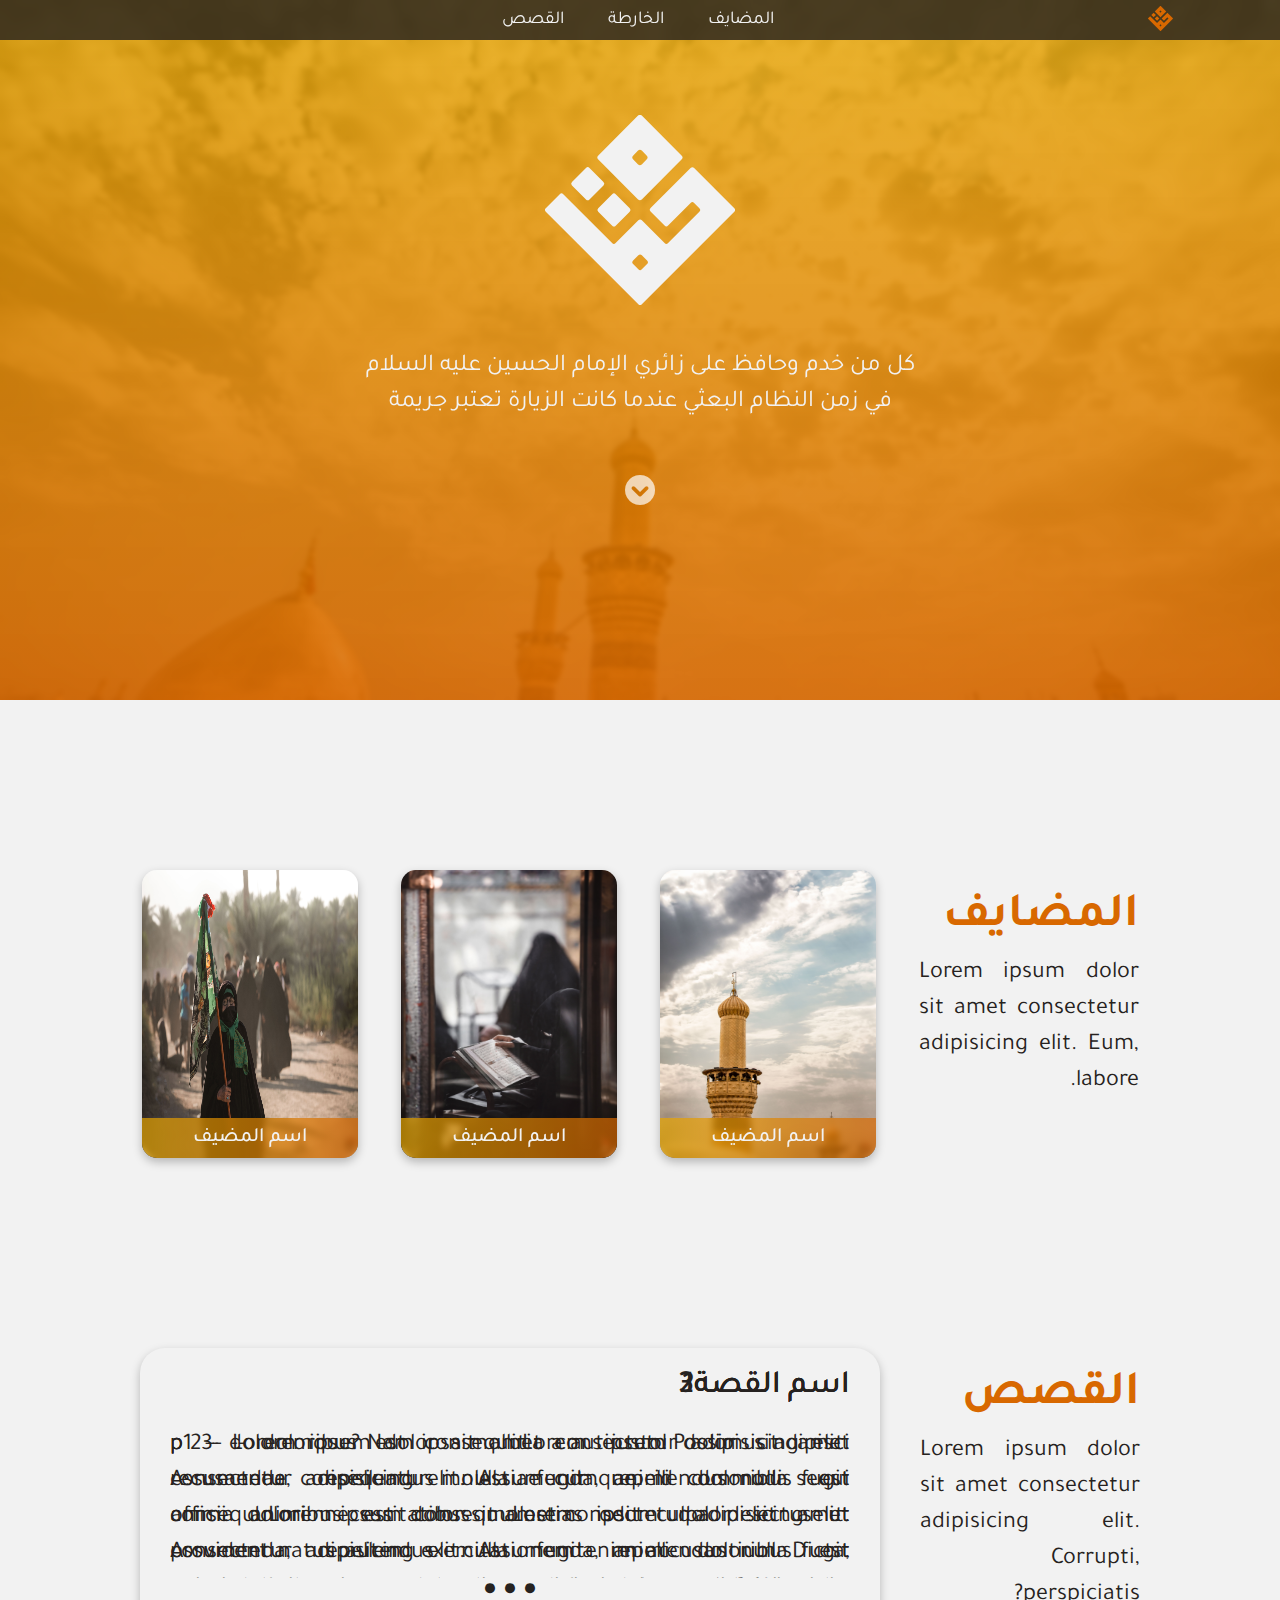
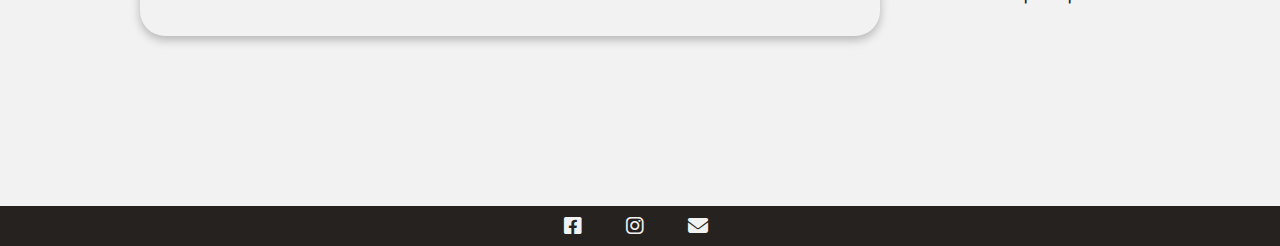
==== html/index.html @ 5a2d1965 "first commit" ====
<!DOCTYPE html>
<html lang="ar">

<head>
    <meta charset="UTF-8">
    <meta http-equiv="X-UA-Compatible" content="IE=edge">
    <meta name="viewport" content="width=device-width, initial-scale=1.0">
    <title>حماة الأربعين</title>
    <link rel="stylesheet" href="../css/all.min.css">
    <link rel="stylesheet" href="../css/index.css">
    <link rel="stylesheet" href="../css/bootstrap.min.css">
    <link rel="icon" href="../logos/logo_white.svg">

</head>

<body dir="rtl" class="body">


    <!-- ----------MENU BAR---------- -->

    <nav id="nav" class="menu_bar">
        <div class="menu_logo">
            <a href="index.html">
                <img src="../logos/logo_orange.svg" alt="logo">
            </a>
        </div>
        <div class="menu_items">
            <ul>
                <li>
                    <a href="hosts.html">
                        المضايف
                        <div class="underlind"></div>
                    </a>
                </li>
                <li>
                    <a href="map.html">
                        الخارطة
                        <div class="underlind"></div>
                    </a>
                </li>
                <li>
                    <a href="stories.html">
                        القصص
                        <div class="underlind"></div>
                    </a>
                </li>
            </ul>
        </div>
    </nav>


    <!-- ----------HEADER---------- -->

    <header class="header">
        <div class="header_items">
            <img src="../logos/logo_white.svg" class="header_logo" alt="logo">
            <p class="web_des">
                كل من خدم وحافظ على زائري الإمام الحسين عليه السلام
                في زمن النظام البعثي عندما كانت الزيارة تعتبر جريمة
            </p>
            <span class="down_button">
                <a href="#main" class="scroll_button"><i class="fas fa-chevron-circle-down"></i></a>
            </span>
        </div>

        <div class="slideshow">
            <img src="../images/wallpaper1.jpg" class="wallpaper wall1" alt="...">
            <img src="../images/wallpaper2.jpg" class="wallpaper wall2" alt="...">
            <img src="../images/wallpaper3.jpg" class="wallpaper wall3" alt="...">
        </div>

    </header>


    <!-- ----------MAIN---------- -->

    <main class="main" id="main">


        <!-- ----------HOSTS SECTION---------- -->

        <section class="hosts_sec">
            <article class="sec_type">
                <h2 class="sec_title"><a href="hosts.html">المضايف</a></h2>
                <p class="sec_des">Lorem ipsum dolor sit amet consectetur adipisicing elit. Eum, labore.</p>
            </article>
            <article>
                <a href="host.html">
                    <div class="host_card">
                        <img src="../images/img-card1.jpg" alt="">
                        <div class="host_card_text">
                            <p class="host_name"> اسم المضيف</p>
                        </div>
                    </div>
                </a>
            </article>
            <article>
                <a href="host.html">
                    <div class="host_card">
                        <img src="../images/img-card2.jpg" alt="">
                        <div class="host_card_text">
                            <p class="host_name"> اسم المضيف</p>
                        </div>
                    </div>
                </a>
            </article>
            <article>
                <a href="host.html">
                    <div class="host_card">
                        <img src="../images/img-card3.jpg" alt="">
                        <div class="host_card_text">
                            <p class="host_name"> اسم المضيف</p>
                        </div>
                    </div>
                </a>
            </article>
        </section>


        <!-- ----------STORIES SECTION---------- -->

        <section class="stories_sec">
            <article class="sec_type">
                <h2 class="sec_title"><a href="stories.html">القصص</a></h2>
                <p class="sec_des">Lorem ipsum dolor sit amet consectetur adipisicing elit. Corrupti, perspiciatis?</p>
            </article>

            <article class="stories_container">
                <div class="story_card">
                    <div class="story-name-container">
                        <h4 class="story_name sn1">اسم القصة1</h4>
                        <h4 class="story_name sn2">اسم القصة2</h4>
                        <h4 class="story_name sn3">اسم القصة3</h4>
                    </div>
                    <div class="text_slide">
                        <p class="story_text story_p1">p1 -- Lorem ipsum dolor sit amet consectetur adipisicing
                            elit.
                            Assumenda,
                            repellendus
                            nulla fugit animi doloribus est consequuLorem ipsum dolor sit amet consectetur
                            adipisicing elit.
                            Assumenda, repellendus nulla fugit animi doloribus est consequuLorem ipsum dolor sit
                            amet
                            consectetur adipisicing elit. Assumenda, repellendus nulla fugit animi doloribus est
                            consequuLorem
                            ipsum dolor sit amet consectetur adipisicing elit. Assumenda, repellendus nulla
                            fugit animi</p>

                        <p class="story_text story_p2">
                            p 2 -- doloremque? Nam ipsa mollitia a aut iusto! Possimus adipisci recusandae
                            consequatur
                            molestiae
                            cumque, id commodi sequi officia animi necessitatibus molestias odit culpa delectus
                            ut provident
                            natus autem exercitationem enim accusantium. Dicta, soluta quosLorem ipsum dolor sit
                            amet</p>

                        <p class="story_text story_p3">
                            p 3 -- doloribus est consequuLorem ipsum dolor sit amet consectetur adipisicing elit.
                            Assumenda,
                            repellendus nulla fugit animi doloribus est consequuLorem ipsum dolor sit amet
                            consectetur
                            adipisicing elit. Assumenda, repellendus nulla fugit animi doloribus est
                            consequuntur adipisci
                            doloremque? Nam ipsa mollitia a aut iusto! Possimus adipisci recusandae consequatur
                            molestiae
                            cumque, id commodi sequi officia animi necessitatibus molestias odit culpa delectus
                            ut provident
                            natus autem exercitationem enim accusantium. Dicta, soluta quosLorem ipsum dolor sit
                            amet
                            consectetur adipisicing elit. Assumenda, repellendus nulla fugit animi doloribus est
                            consequuntur
                            adipisci doloremque? Nam ipsa mollitia a aut iusto! Possimus adipisci recusandae
                            consequatur
                            molestiae cumque, id commodi sequi officia animi necessitatibus molestias odit culpa
                            delectus ut
                            provident natus autem exercitationem enim accusantium. Dicta, soluta quos.</p>
                    </div>
                    <ul class="slide_points">
                        <li class=""><a><i class="fa-solid fa-circle point1"></i></a></li>
                        <li class=""><a><i class="fa-solid fa-circle point2"></i></a></li>
                        <li class=""><a><i class="fa-solid fa-circle point3"></i></a></li>
                    </ul>
                </div>
            </article>
        </section>
    </main>


    <!-- ----------FOOTER---------- -->

    <footer class="footer">
        <ul>
            <li>
                <a href="" target="_blank"><i class="fa-solid fa-envelope"></i></a>
            </li>
            <li>
                <a href="" target="_blank"><i class="fa-brands fa-instagram"></i></a>
            </li>
            <li>
                <a href="" target="_blank"><i class="fa-brands fa-facebook-square"></i></a>
            </li>
        </ul>
    </footer>

</body>

</html>
---- css/index.css ----
@import url('https://fonts.googleapis.com/css2?family=Tajawal:wght@400;700&display=swap');
@import url('https://cdn-uicons.flaticon.com/uicons-regular-rounded/css/uicons-regular-rounded.css');

html {
    scroll-behavior: smooth;
}

.body {
    margin: 0%;
    padding: 0%;
    border: 0px;
    font-family: Tajawal;
    color: #262220;
    background-color: #f2f2f2;
}


/* ----------MENU BAR---------- */
/* -----UPDATE----- */

.menu_bar {
    background-color: #262220d0;
    backdrop-filter: blur(4px);
    font-size: 18px;
    position: fixed;
    top: 0%;
    z-index: 3;
    width: 100%;
    padding: 0% 107px;
    height: 40px;
}

.menu_logo {
    float: right;
    height: 25px;
    width: 25px;
    margin: 0%;
    padding: 0%;
    line-height: 40px;
}

.menu_logo img {
    height: 25px;
}

.menu_items {
    display: inline-block;
    text-align: center;
    width: 95%;
    height: 40px;
}

.menu_items li {
    display: inline-block;
    height: 40px;
    margin: 0px 20px;
    line-height: 40px;
}

.menu_items a {
    text-decoration: none;
    color: #f2f2f2;
}

.menu_items a:hover {
    color: #f2f2f2;
}

.underlind {
    background: #D86800;
    height: 3px;
    width: 0%;
    border-radius: 1.5px;
    margin-top: -8px;
    transition: 0.3s;
}

.menu_items li:hover .underlind {
    width: 100%;
}


/* ----------HEADER---------- */

header {
    position: relative;
    height: 700px;
    width: 100%;
    background-color: #262220;
}

.header_items {
    height: 100%;
    width: 100%;
    position: absolute;
    text-align: center;
    z-index: 2;
    background: linear-gradient(to top, #d86800e0, #e7a600d0);
    backdrop-filter: blur(2px);
}

.header_logo {
    height: 190px;
    position: absolute;
    top: 30%;
    right: 50%;
    transform: translate(50%, -50%);
    display: block;
    animation: logo 5s ease-out;
}

.web_des {
    color: #f2f2f2;
    width: 45%;
    font-size: 24px;
    position: absolute;
    display: block;
    top: 55%;
    right: 50%;
    transform: translate(50%, -50%);
    animation: des 5s ease-out;
}

.down_button {
    height: 30px;
    width: 30px;
    position: absolute;
    top: 70%;
    right: 50%;
    transform: translate(50%, -50%);
    animation: btn 5s ease-out;
}

.fa-chevron-circle-down {
    color: #fefefe;
    font-size: 30px;
    opacity: 0.7;
    transition: 0.2s;
}

.fa-chevron-circle-down:hover {
    opacity: 1;
    transform: translate(0%, 20%);
}

@keyframes logo {
    0%, 70% {
        top: 50%;
        transform: translate(50%, -50%);
    }

    100% {
        top: 30%;
        transform: translate(50%, -50%);
    }
}

@keyframes des {
    0%, 80% {
        opacity: 0;
    }

    100% {
        opacity: 1;
    }
}

@keyframes btn {
    0%, 70% {
        opacity: 0;
        top: 50%;
        transform: translate(50%, -50%);
    }

    100% {
        opacity: 1;
        top: 70%;
        transform: translate(50%, -50%);
    }
}

.slideshow {
    height: 100%;
    width: 100%;
    z-index: 1;
    overflow: hidden;
    position: absolute;
}

.wallpaper {
    width: 100%;
    position: absolute;
    display: block;
    animation-duration: 30s;
    animation-timing-function: ease-in-out;
    animation-iteration-count: infinite;
}

.wall1 {
    animation-name: img-slide1;
}

.wall2 {
    animation-name: img-slide2;
}

.wall3 {
    animation-name: img-slide3;
}

@keyframes img-slide1 {
    0% {
        opacity: 0;
    }

    5%, 30% {
        opacity: 1;
    }

    40%, 100% {
        opacity: 0;
    }
}

@keyframes img-slide2 {
    0%, 30% {
        opacity: 0;
    }

    40%, 65% {
        opacity: 1;
    }

    75%, 100% {
        opacity: 0;
    }
}

@keyframes img-slide3 {
    0%, 65% {
        opacity: 0;
    }

    75%, 95% {
        opacity: 1;
    }

    100% {
        opacity: 0;
    }
}


/* ----------MAIN---------- */

main {
    padding: 150px 120px;
}


/* -----HOSTS SECTION----- */

.hosts_sec {
    padding: 0%;
    display: flex;
    width: 100%;
    flex-wrap: wrap;
}

article {
    margin: auto;
    padding: 20px;
}

article a {
    text-decoration: none;
}

.sec_type {
    width: calc(100%/4);
    height: 288px;
    display: block;
    overflow: hidden;
}

.sec_title {
    font-size: 48px;
    font-weight: bold;
    color: #d86800;
}

.sec_title a {
    color: #D86800;
}

.sec_title a:hover {
    color: #d45100;
}

.sec_des {
    text-align: justify;
    font-size: 24px;
}

.host_card {
    width: 216px;
    border-radius: 15px;
    box-shadow: 0px 4px 10px rgba(0, 0, 0, 0.25);
    transition: 0.2s;
    text-align: center;
    cursor: pointer;
}

.host_card img {
    width: 216px;
    height: 288px;
    border-radius: 15px;
}

.host_card_text {
    background: linear-gradient(to left, #d86800b0, #e7a600b0);
    border-radius: 0 0 15px 15px;
    text-align: center;
    height: 40px;
    margin-top: -40px;
    position: relative;
    backdrop-filter: blur(3px);
}

.host_card:hover {
    box-shadow: 0px 4px 10px rgba(0, 0, 0, 0.4);
}

.host_card:hover .host_card_text {
    background: linear-gradient(to left, #d86800, #e7a600);
}

.host_name {
    font-size: 20px;
    color: #f2f2f2;
    font-weight: 500;
    line-height: 40px;
}


/* -----STORIES SECTION----- */

.stories_sec {
    display: flex;
    margin-top: 150px;
}

.stories_container {
    width: calc(100%/4*3);
}

.story_card {
    width: 100%;
    height: 288px;
    border-radius: 25px;
    box-shadow: 0px 4px 10px rgba(0, 0, 0, 0.25);
    cursor: default;
    padding: 20px 30px;
    position: relative;
}

.story_card:hover {
    box-shadow: 0px 4px 10px rgba(0, 0, 0, 0.4);
}

.story-name-container {
    height: 60px;
    width: 100%;
    position: relative;
}

.story_name {
    font-size: 32px;
    color: #262220;
    position: absolute;
    display: block;
    position: absolute;
    display: block;
    animation-duration: 30s;
    animation-timing-function: ease-in-out;
    animation-iteration-count: infinite;
}

.sn1 {
    animation-name: sn1;
}

.sn2 {
    animation-name: sn2;
}

.sn3 {
    animation-name: sn3;
}

@keyframes sn1 {
    0% {
        opacity: 0;
    }

    3%, 32% {
        opacity: 1;
    }

    35%, 100% {
        opacity: 0;
    }
}

@keyframes sn2 {
    0%, 33% {
        opacity: 0;
    }

    36%, 63% {
        opacity: 1;
    }

    66%, 100% {
        opacity: 0;
    }
}

@keyframes sn3 {
    0%, 64% {
        opacity: 0;
    }

    67%, 97% {
        opacity: 1;
    }

    100% {
        opacity: 0;
    }
}

.text_slide {
    width: 100%;
    height: 150px;
    overflow: hidden;
    position: relative;
}

.story_text {
    text-align: justify;
    font-size: 24px;
}

.story_text {
    position: absolute;
    display: block;
    animation-duration: 30s;
    animation-timing-function: ease-in-out;
    animation-iteration-count: infinite;
}

.story_p1 {
    animation-name: story1;
}

.story_p2 {
    animation-name: story2;
}

.story_p3 {
    animation-name: story3;
}

@keyframes story1 {
    0% {
        left: 110%;
        opacity: 0;
    }

    3%, 32% {
        left: 0%;
        opacity: 1;
    }

    35%, 100% {
        left: -110%;
        opacity: 0;
    }
}

@keyframes story2 {
    0%, 31% {
        left: 110%;
        opacity: 0;
    }

    34%, 63% {
        left: 0%;
        opacity: 1;
    }

    66%, 100% {
        left: -110%;
        opacity: 0;
    }
}

@keyframes story3 {
    0%, 65% {
        left: 110%;
        opacity: 0;
    }

    68%, 97% {
        left: 0%;
        opacity: 1;
    }

    100% {
        left: -110%;
        opacity: 0;
    }
}

.slide_points {
    width: 100%;
    padding: 0%;
    margin: 0%;
    list-style: none;
    text-align: center;
}

.slide_points li {
    display: inline-block;
    margin: 0 3px;
    line-height: 10px;
}

.fa-circle {
    font-size: 10px;
    animation-duration: 30s;
    animation-timing-function: ease-in-out;
    animation-iteration-count: infinite;
}

.point1 {
    animation-name: point1;
}

.point2 {
    animation-name: point2;
}

.point3 {
    animation-name: point3;
}

@keyframes point1 {
    0% {
        color: #909090;
    }

    3%, 32% {
        color: #505050;
    }

    35%, 100% {
        color: #909090;
    }
}

@keyframes point2 {
    0%, 31% {
        color: #909090;
    }

    34%, 63% {
        color: #505050;
    }

    66%, 100% {
        color: #909090;
    }
}

@keyframes point3 {
    0%, 62% {
        color: #909090;
    }

    65%, 97% {
        color: #505050;
        ;
    }

    100% {
        color: #909090;
    }
}


/* ----------FOOTER---------- */

footer {
    text-align: center;
    background-color: #262220;
    height: 40px;
}

footer li {
    display: inline-block;
    margin: 0px 20px;
    height: 40px;
}

footer a {
    height: 40px;
    padding: 0px;
    display: block;
    padding-top: 10px;
}

.fa-brands, .fa-envelope {
    color: #f2f2f2;
    font-size: 20px;
    transition: 0.2s;
}

footer li:hover .fa-brands {
    color: #D86800;
}

footer li:hover .fa-envelope {
    color: #D86800;
}


/* -----TEXT STYLING----- */

P {
    cursor: default;
}

::selection {
    background: #E7A600;
}



/* Scrool */

/* width */
::-webkit-scrollbar {
    width: 10px;
}

/* Track */
::-webkit-scrollbar-track {
    background-color: #262220;
}

/* Handle */
::-webkit-scrollbar-thumb {
    background: #505050;
    border-radius: 5px;
}
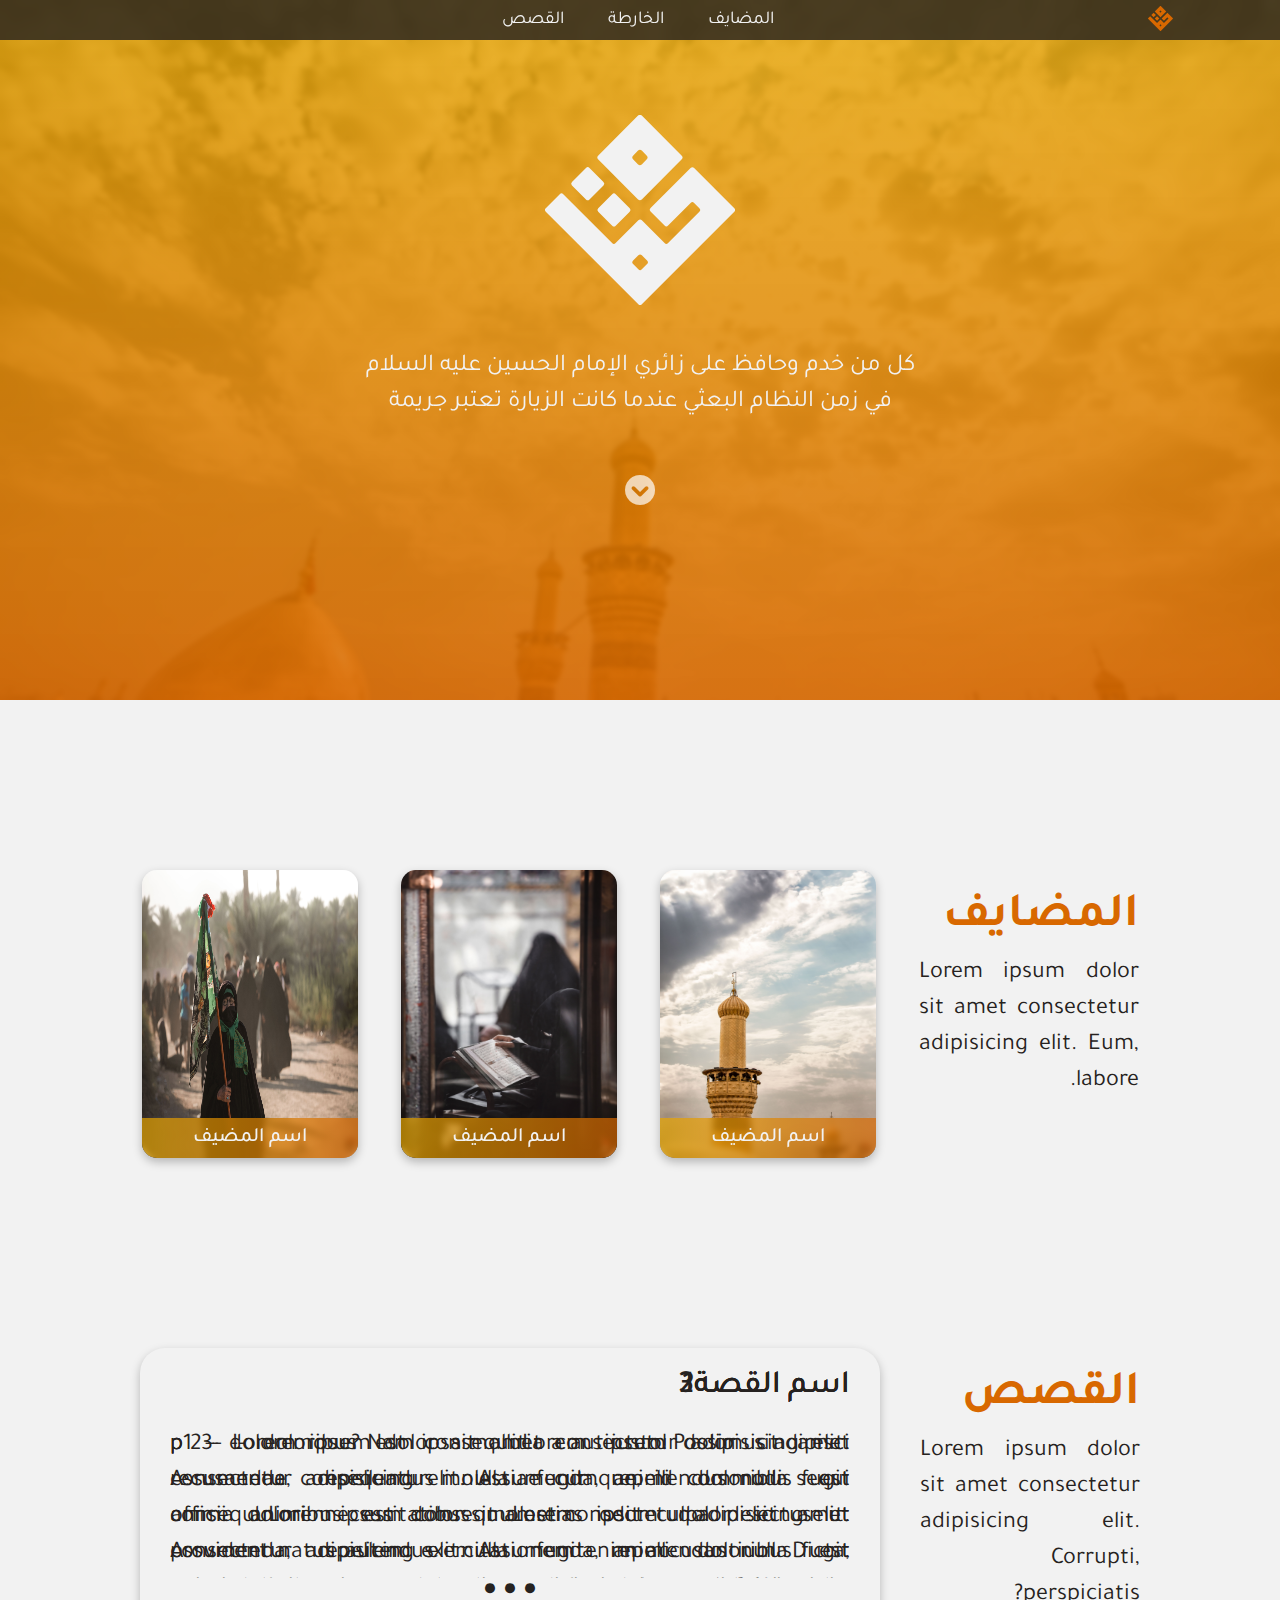
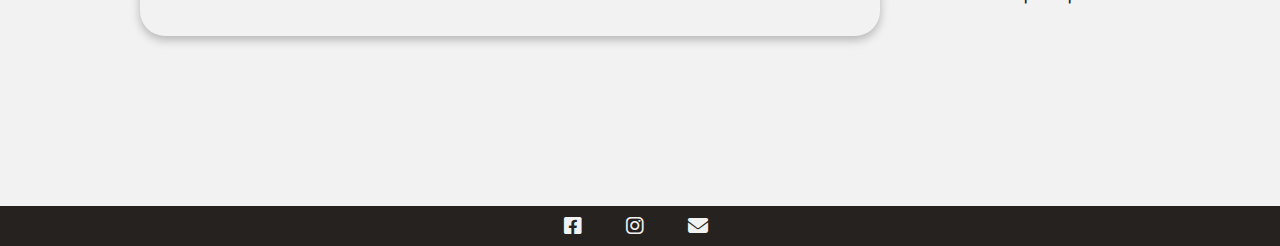
==== commit 0cfa0d25: "use header and footer commponent" ====
--- a/html/index.html
+++ b/html/index.html
@@ -1,208 +1,211 @@
 <!DOCTYPE html>
 <html lang="ar">
-
-<head>
-    <meta charset="UTF-8">
-    <meta http-equiv="X-UA-Compatible" content="IE=edge">
-    <meta name="viewport" content="width=device-width, initial-scale=1.0">
+  <head>
+    <meta charset="UTF-8" />
+    <meta http-equiv="X-UA-Compatible" content="IE=edge" />
+    <meta name="viewport" content="width=device-width, initial-scale=1.0" />
     <title>حماة الأربعين</title>
-    <link rel="stylesheet" href="../css/all.min.css">
-    <link rel="stylesheet" href="../css/index.css">
-    <link rel="stylesheet" href="../css/bootstrap.min.css">
-    <link rel="icon" href="../logos/logo_white.svg">
-
-</head>
-
-<body dir="rtl" class="body">
-
-
+    <link rel="stylesheet" href="../css/all.min.css" />
+    <link rel="stylesheet" href="../css/index.css" />
+    <link rel="stylesheet" href="../css/bootstrap.min.css" />
+    <link rel="icon" href="../logos/logo_white.svg" />
+    <script src="../js/Header.js" defer type="text/javascript"></script>
+    <script src="../js/Footer.js" defer type="text/javascript"></script>
+  </head>
+
+  <body dir="rtl" class="body">
+    <header-component></header-component>
     <!-- ----------MENU BAR---------- -->
 
-    <nav id="nav" class="menu_bar">
-        <div class="menu_logo">
-            <a href="index.html">
-                <img src="../logos/logo_orange.svg" alt="logo">
+    <!-- <nav id="nav" class="menu_bar">
+      <div class="menu_logo">
+        <a href="index.html">
+          <img src="../logos/logo_orange.svg" alt="logo" />
+        </a>
+      </div>
+      <div class="menu_items">
+        <ul>
+          <li>
+            <a href="hosts.html">
+              المضايف
+              <div class="underlind"></div>
             </a>
-        </div>
-        <div class="menu_items">
-            <ul>
-                <li>
-                    <a href="hosts.html">
-                        المضايف
-                        <div class="underlind"></div>
-                    </a>
-                </li>
-                <li>
-                    <a href="map.html">
-                        الخارطة
-                        <div class="underlind"></div>
-                    </a>
-                </li>
-                <li>
-                    <a href="stories.html">
-                        القصص
-                        <div class="underlind"></div>
-                    </a>
-                </li>
+          </li>
+          <li>
+            <a href="map.html">
+              الخارطة
+              <div class="underlind"></div>
+            </a>
+          </li>
+          <li>
+            <a href="stories.html">
+              القصص
+              <div class="underlind"></div>
+            </a>
+          </li>
+        </ul>
+      </div>
+    </nav> -->
+
+    <!-- ----------HEADER---------- -->
+
+    <header class="header">
+      <div class="header_items">
+        <img src="../logos/logo_white.svg" class="header_logo" alt="logo" />
+        <p class="web_des">
+          كل من خدم وحافظ على زائري الإمام الحسين عليه السلام في زمن النظام
+          البعثي عندما كانت الزيارة تعتبر جريمة
+        </p>
+        <span class="down_button">
+          <a href="#main" class="scroll_button"
+            ><i class="fas fa-chevron-circle-down"></i
+          ></a>
+        </span>
+      </div>
+
+      <div class="slideshow">
+        <img src="../images/wallpaper1.jpg" class="wallpaper wall1" alt="..." />
+        <img src="../images/wallpaper2.jpg" class="wallpaper wall2" alt="..." />
+        <img src="../images/wallpaper3.jpg" class="wallpaper wall3" alt="..." />
+      </div>
+    </header>
+
+    <!-- ----------MAIN---------- -->
+
+    <main class="main" id="main">
+      <!-- ----------HOSTS SECTION---------- -->
+
+      <section class="hosts_sec">
+        <article class="sec_type">
+          <h2 class="sec_title"><a href="hosts.html">المضايف</a></h2>
+          <p class="sec_des">
+            Lorem ipsum dolor sit amet consectetur adipisicing elit. Eum,
+            labore.
+          </p>
+        </article>
+        <article>
+          <a href="host.html">
+            <div class="host_card">
+              <img src="../images/img-card1.jpg" alt="" />
+              <div class="host_card_text">
+                <p class="host_name">اسم المضيف</p>
+              </div>
+            </div>
+          </a>
+        </article>
+        <article>
+          <a href="host.html">
+            <div class="host_card">
+              <img src="../images/img-card2.jpg" alt="" />
+              <div class="host_card_text">
+                <p class="host_name">اسم المضيف</p>
+              </div>
+            </div>
+          </a>
+        </article>
+        <article>
+          <a href="host.html">
+            <div class="host_card">
+              <img src="../images/img-card3.jpg" alt="" />
+              <div class="host_card_text">
+                <p class="host_name">اسم المضيف</p>
+              </div>
+            </div>
+          </a>
+        </article>
+      </section>
+
+      <!-- ----------STORIES SECTION---------- -->
+
+      <section class="stories_sec">
+        <article class="sec_type">
+          <h2 class="sec_title"><a href="stories.html">القصص</a></h2>
+          <p class="sec_des">
+            Lorem ipsum dolor sit amet consectetur adipisicing elit. Corrupti,
+            perspiciatis?
+          </p>
+        </article>
+
+        <article class="stories_container">
+          <div class="story_card">
+            <div class="story-name-container">
+              <h4 class="story_name sn1">اسم القصة1</h4>
+              <h4 class="story_name sn2">اسم القصة2</h4>
+              <h4 class="story_name sn3">اسم القصة3</h4>
+            </div>
+            <div class="text_slide">
+              <p class="story_text story_p1">
+                p1 -- Lorem ipsum dolor sit amet consectetur adipisicing elit.
+                Assumenda, repellendus nulla fugit animi doloribus est
+                consequuLorem ipsum dolor sit amet consectetur adipisicing elit.
+                Assumenda, repellendus nulla fugit animi doloribus est
+                consequuLorem ipsum dolor sit amet consectetur adipisicing elit.
+                Assumenda, repellendus nulla fugit animi doloribus est
+                consequuLorem ipsum dolor sit amet consectetur adipisicing elit.
+                Assumenda, repellendus nulla fugit animi
+              </p>
+
+              <p class="story_text story_p2">
+                p 2 -- doloremque? Nam ipsa mollitia a aut iusto! Possimus
+                adipisci recusandae consequatur molestiae cumque, id commodi
+                sequi officia animi necessitatibus molestias odit culpa delectus
+                ut provident natus autem exercitationem enim accusantium. Dicta,
+                soluta quosLorem ipsum dolor sit amet
+              </p>
+
+              <p class="story_text story_p3">
+                p 3 -- doloribus est consequuLorem ipsum dolor sit amet
+                consectetur adipisicing elit. Assumenda, repellendus nulla fugit
+                animi doloribus est consequuLorem ipsum dolor sit amet
+                consectetur adipisicing elit. Assumenda, repellendus nulla fugit
+                animi doloribus est consequuntur adipisci doloremque? Nam ipsa
+                mollitia a aut iusto! Possimus adipisci recusandae consequatur
+                molestiae cumque, id commodi sequi officia animi necessitatibus
+                molestias odit culpa delectus ut provident natus autem
+                exercitationem enim accusantium. Dicta, soluta quosLorem ipsum
+                dolor sit amet consectetur adipisicing elit. Assumenda,
+                repellendus nulla fugit animi doloribus est consequuntur
+                adipisci doloremque? Nam ipsa mollitia a aut iusto! Possimus
+                adipisci recusandae consequatur molestiae cumque, id commodi
+                sequi officia animi necessitatibus molestias odit culpa delectus
+                ut provident natus autem exercitationem enim accusantium. Dicta,
+                soluta quos.
+              </p>
+            </div>
+            <ul class="slide_points">
+              <li class="">
+                <a><i class="fa-solid fa-circle point1"></i></a>
+              </li>
+              <li class="">
+                <a><i class="fa-solid fa-circle point2"></i></a>
+              </li>
+              <li class="">
+                <a><i class="fa-solid fa-circle point3"></i></a>
+              </li>
             </ul>
-        </div>
-    </nav>
-
-
-    <!-- ----------HEADER---------- -->
-
-    <header class="header">
-        <div class="header_items">
-            <img src="../logos/logo_white.svg" class="header_logo" alt="logo">
-            <p class="web_des">
-                كل من خدم وحافظ على زائري الإمام الحسين عليه السلام
-                في زمن النظام البعثي عندما كانت الزيارة تعتبر جريمة
-            </p>
-            <span class="down_button">
-                <a href="#main" class="scroll_button"><i class="fas fa-chevron-circle-down"></i></a>
-            </span>
-        </div>
-
-        <div class="slideshow">
-            <img src="../images/wallpaper1.jpg" class="wallpaper wall1" alt="...">
-            <img src="../images/wallpaper2.jpg" class="wallpaper wall2" alt="...">
-            <img src="../images/wallpaper3.jpg" class="wallpaper wall3" alt="...">
-        </div>
-
-    </header>
-
-
-    <!-- ----------MAIN---------- -->
-
-    <main class="main" id="main">
-
-
-        <!-- ----------HOSTS SECTION---------- -->
-
-        <section class="hosts_sec">
-            <article class="sec_type">
-                <h2 class="sec_title"><a href="hosts.html">المضايف</a></h2>
-                <p class="sec_des">Lorem ipsum dolor sit amet consectetur adipisicing elit. Eum, labore.</p>
-            </article>
-            <article>
-                <a href="host.html">
-                    <div class="host_card">
-                        <img src="../images/img-card1.jpg" alt="">
-                        <div class="host_card_text">
-                            <p class="host_name"> اسم المضيف</p>
-                        </div>
-                    </div>
-                </a>
-            </article>
-            <article>
-                <a href="host.html">
-                    <div class="host_card">
-                        <img src="../images/img-card2.jpg" alt="">
-                        <div class="host_card_text">
-                            <p class="host_name"> اسم المضيف</p>
-                        </div>
-                    </div>
-                </a>
-            </article>
-            <article>
-                <a href="host.html">
-                    <div class="host_card">
-                        <img src="../images/img-card3.jpg" alt="">
-                        <div class="host_card_text">
-                            <p class="host_name"> اسم المضيف</p>
-                        </div>
-                    </div>
-                </a>
-            </article>
-        </section>
-
-
-        <!-- ----------STORIES SECTION---------- -->
-
-        <section class="stories_sec">
-            <article class="sec_type">
-                <h2 class="sec_title"><a href="stories.html">القصص</a></h2>
-                <p class="sec_des">Lorem ipsum dolor sit amet consectetur adipisicing elit. Corrupti, perspiciatis?</p>
-            </article>
-
-            <article class="stories_container">
-                <div class="story_card">
-                    <div class="story-name-container">
-                        <h4 class="story_name sn1">اسم القصة1</h4>
-                        <h4 class="story_name sn2">اسم القصة2</h4>
-                        <h4 class="story_name sn3">اسم القصة3</h4>
-                    </div>
-                    <div class="text_slide">
-                        <p class="story_text story_p1">p1 -- Lorem ipsum dolor sit amet consectetur adipisicing
-                            elit.
-                            Assumenda,
-                            repellendus
-                            nulla fugit animi doloribus est consequuLorem ipsum dolor sit amet consectetur
-                            adipisicing elit.
-                            Assumenda, repellendus nulla fugit animi doloribus est consequuLorem ipsum dolor sit
-                            amet
-                            consectetur adipisicing elit. Assumenda, repellendus nulla fugit animi doloribus est
-                            consequuLorem
-                            ipsum dolor sit amet consectetur adipisicing elit. Assumenda, repellendus nulla
-                            fugit animi</p>
-
-                        <p class="story_text story_p2">
-                            p 2 -- doloremque? Nam ipsa mollitia a aut iusto! Possimus adipisci recusandae
-                            consequatur
-                            molestiae
-                            cumque, id commodi sequi officia animi necessitatibus molestias odit culpa delectus
-                            ut provident
-                            natus autem exercitationem enim accusantium. Dicta, soluta quosLorem ipsum dolor sit
-                            amet</p>
-
-                        <p class="story_text story_p3">
-                            p 3 -- doloribus est consequuLorem ipsum dolor sit amet consectetur adipisicing elit.
-                            Assumenda,
-                            repellendus nulla fugit animi doloribus est consequuLorem ipsum dolor sit amet
-                            consectetur
-                            adipisicing elit. Assumenda, repellendus nulla fugit animi doloribus est
-                            consequuntur adipisci
-                            doloremque? Nam ipsa mollitia a aut iusto! Possimus adipisci recusandae consequatur
-                            molestiae
-                            cumque, id commodi sequi officia animi necessitatibus molestias odit culpa delectus
-                            ut provident
-                            natus autem exercitationem enim accusantium. Dicta, soluta quosLorem ipsum dolor sit
-                            amet
-                            consectetur adipisicing elit. Assumenda, repellendus nulla fugit animi doloribus est
-                            consequuntur
-                            adipisci doloremque? Nam ipsa mollitia a aut iusto! Possimus adipisci recusandae
-                            consequatur
-                            molestiae cumque, id commodi sequi officia animi necessitatibus molestias odit culpa
-                            delectus ut
-                            provident natus autem exercitationem enim accusantium. Dicta, soluta quos.</p>
-                    </div>
-                    <ul class="slide_points">
-                        <li class=""><a><i class="fa-solid fa-circle point1"></i></a></li>
-                        <li class=""><a><i class="fa-solid fa-circle point2"></i></a></li>
-                        <li class=""><a><i class="fa-solid fa-circle point3"></i></a></li>
-                    </ul>
-                </div>
-            </article>
-        </section>
+          </div>
+        </article>
+      </section>
     </main>
 
-
     <!-- ----------FOOTER---------- -->
 
-    <footer class="footer">
-        <ul>
-            <li>
-                <a href="" target="_blank"><i class="fa-solid fa-envelope"></i></a>
-            </li>
-            <li>
-                <a href="" target="_blank"><i class="fa-brands fa-instagram"></i></a>
-            </li>
-            <li>
-                <a href="" target="_blank"><i class="fa-brands fa-facebook-square"></i></a>
-            </li>
-        </ul>
-    </footer>
-
-</body>
-
-</html>+    <!-- <footer class="footer">
+      <ul>
+        <li>
+          <a href="" target="_blank"><i class="fa-solid fa-envelope"></i></a>
+        </li>
+        <li>
+          <a href="" target="_blank"><i class="fa-brands fa-instagram"></i></a>
+        </li>
+        <li>
+          <a href="" target="_blank"
+            ><i class="fa-brands fa-facebook-square"></i
+          ></a>
+        </li>
+      </ul>
+    </footer> -->
+
+    <footer-component></footer-component>
+  </body>
+</html>
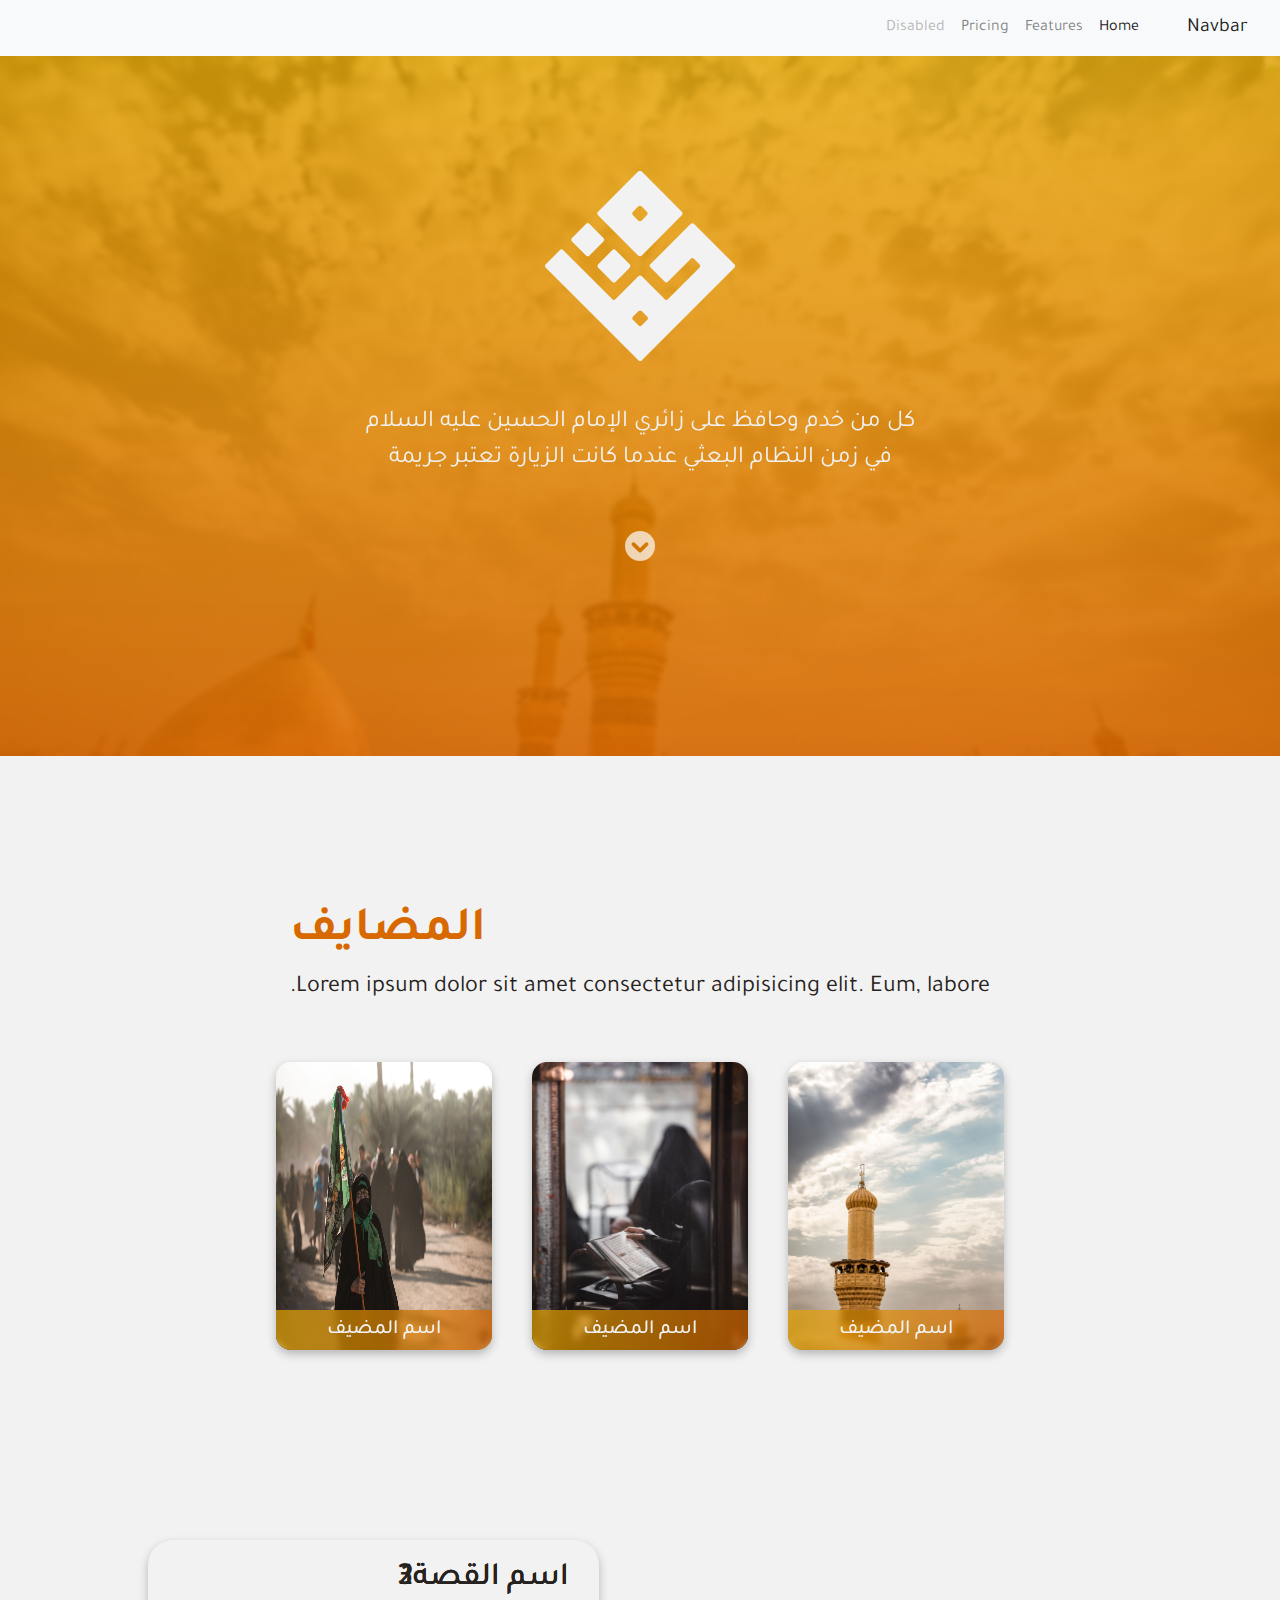
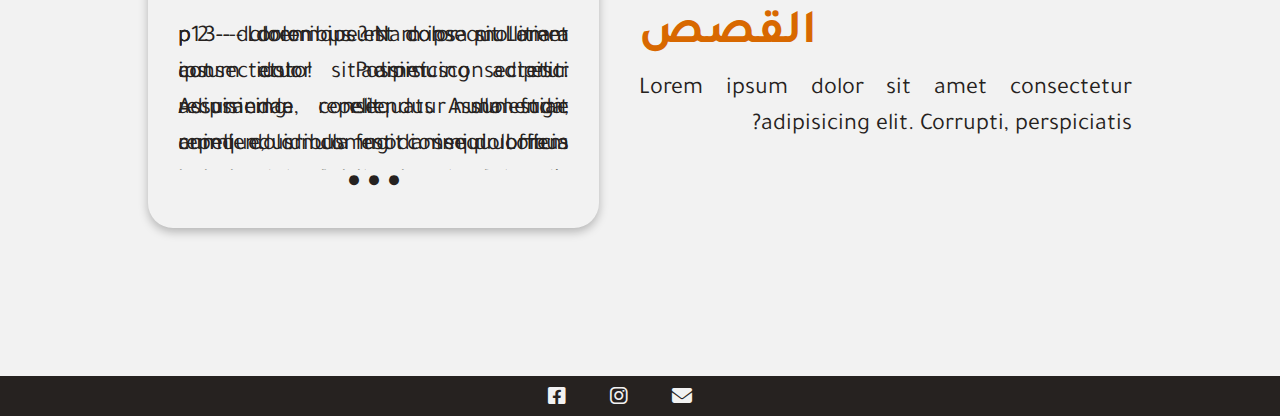
==== commit 2425cb14: "edit css on phone screen" ====
--- a/html/index.html
+++ b/html/index.html
@@ -4,10 +4,14 @@
     <meta charset="UTF-8" />
     <meta http-equiv="X-UA-Compatible" content="IE=edge" />
     <meta name="viewport" content="width=device-width, initial-scale=1.0" />
+    <!-- JavaScript Bundle with Popper -->
+  <link href="https://cdn.jsdelivr.net/npm/bootstrap@5.1.3/dist/css/bootstrap.min.css" rel="stylesheet" integrity="sha384-1BmE4kWBq78iYhFldvKuhfTAU6auU8tT94WrHftjDbrCEXSU1oBoqyl2QvZ6jIW3" crossorigin="anonymous">
+ <link rel="stylesheet" href="https://maxcdn.bootstrapcdn.com/bootstrap/4.0.0/css/bootstrap.min.css" integrity="sha384-Gn5384xqQ1aoWXA+058RXPxPg6fy4IWvTNh0E263XmFcJlSAwiGgFAW/dAiS6JXm" crossorigin="anonymous">
+
     <title>حماة الأربعين</title>
     <link rel="stylesheet" href="../css/all.min.css" />
     <link rel="stylesheet" href="../css/index.css" />
-    <link rel="stylesheet" href="../css/bootstrap.min.css" />
+    <!-- <link rel="stylesheet" href="../css/bootstrap.min.css" /> -->
     <link rel="icon" href="../logos/logo_white.svg" />
     <script src="../js/Header.js" defer type="text/javascript"></script>
     <script src="../js/Footer.js" defer type="text/javascript"></script>
@@ -74,47 +78,49 @@
 
     <main class="main" id="main">
       <!-- ----------HOSTS SECTION---------- -->
-
-      <section class="hosts_sec">
-        <article class="sec_type">
-          <h2 class="sec_title"><a href="hosts.html">المضايف</a></h2>
-          <p class="sec_des">
-            Lorem ipsum dolor sit amet consectetur adipisicing elit. Eum,
-            labore.
-          </p>
-        </article>
-        <article>
-          <a href="host.html">
-            <div class="host_card">
-              <img src="../images/img-card1.jpg" alt="" />
-              <div class="host_card_text">
-                <p class="host_name">اسم المضيف</p>
-              </div>
-            </div>
-          </a>
-        </article>
-        <article>
-          <a href="host.html">
-            <div class="host_card">
-              <img src="../images/img-card2.jpg" alt="" />
-              <div class="host_card_text">
-                <p class="host_name">اسم المضيف</p>
-              </div>
-            </div>
-          </a>
-        </article>
-        <article>
-          <a href="host.html">
-            <div class="host_card">
-              <img src="../images/img-card3.jpg" alt="" />
-              <div class="host_card_text">
-                <p class="host_name">اسم المضيف</p>
-              </div>
-            </div>
-          </a>
-        </article>
-      </section>
-
+      <div class="space">
+        <section class="hosts_sec">
+          <article class="sec_type">
+            <h2 class="sec_title"><a href="hosts.html">المضايف</a></h2>
+            <p class="sec_des">
+              Lorem ipsum dolor sit amet consectetur adipisicing elit. Eum,
+              labore.
+            </p>
+          </article>
+          <div class="cards-holder">
+            <article>
+              <a href="host.html">
+                <div class="host_card">
+                  <img src="../images/img-card1.jpg" alt="" />
+                  <div class="host_card_text">
+                    <p class="host_name">اسم المضيف</p>
+                  </div>
+                </div>
+              </a>
+            </article>
+            <article>
+              <a href="host.html">
+                <div class="host_card">
+                  <img src="../images/img-card2.jpg" alt="" />
+                  <div class="host_card_text">
+                    <p class="host_name">اسم المضيف</p>
+                  </div>
+                </div>
+              </a>
+            </article>
+            <article>
+              <a href="host.html">
+                <div class="host_card">
+                  <img src="../images/img-card3.jpg" alt="" />
+                  <div class="host_card_text">
+                    <p class="host_name">اسم المضيف</p>
+                  </div>
+                </div>
+              </a>
+            </article>
+          </div>
+        </section>
+   
       <!-- ----------STORIES SECTION---------- -->
 
       <section class="stories_sec">
@@ -205,7 +211,9 @@
         </li>
       </ul>
     </footer> -->
-
+   </div>
     <footer-component></footer-component>
+
+<script src="https://cdn.jsdelivr.net/npm/bootstrap@5.1.3/dist/js/bootstrap.bundle.min.js" integrity="sha384-ka7Sk0Gln4gmtz2MlQnikT1wXgYsOg+OMhuP+IlRH9sENBO0LRn5q+8nbTov4+1p" crossorigin="anonymous"></script>
   </body>
 </html>
--- a/css/index.css
+++ b/css/index.css
@@ -1,667 +1,707 @@
-@import url('https://fonts.googleapis.com/css2?family=Tajawal:wght@400;700&display=swap');
-@import url('https://cdn-uicons.flaticon.com/uicons-regular-rounded/css/uicons-regular-rounded.css');
+@import url("https://fonts.googleapis.com/css2?family=Tajawal:wght@400;700&display=swap");
+@import url("https://cdn-uicons.flaticon.com/uicons-regular-rounded/css/uicons-regular-rounded.css");
 
 html {
-    scroll-behavior: smooth;
+  scroll-behavior: smooth;
 }
 
 .body {
-    margin: 0%;
-    padding: 0%;
-    border: 0px;
-    font-family: Tajawal;
-    color: #262220;
-    background-color: #f2f2f2;
-}
-
+  margin: 0%;
+  padding: 0%;
+  border: 0px;
+  font-family: Tajawal;
+  color: #262220;
+  background-color: #f2f2f2;
+}
 
 /* ----------MENU BAR---------- */
 /* -----UPDATE----- */
 
 .menu_bar {
-    background-color: #262220d0;
-    backdrop-filter: blur(4px);
-    font-size: 18px;
-    position: fixed;
-    top: 0%;
-    z-index: 3;
-    width: 100%;
-    padding: 0% 107px;
-    height: 40px;
+  background-color: #262220d0;
+  backdrop-filter: blur(4px);
+  font-size: 18px;
+  position: fixed;
+  top: 0%;
+  z-index: 3;
+  width: 100%;
+  padding: 0% 107px;
+  height: 40px;
 }
 
 .menu_logo {
-    float: right;
-    height: 25px;
-    width: 25px;
-    margin: 0%;
-    padding: 0%;
-    line-height: 40px;
+  float: right;
+  height: 25px;
+  width: 25px;
+  margin: 0%;
+  padding: 0%;
+  line-height: 40px;
 }
 
 .menu_logo img {
-    height: 25px;
+  height: 25px;
 }
 
 .menu_items {
-    display: inline-block;
-    text-align: center;
-    width: 95%;
-    height: 40px;
+  display: inline-block;
+  text-align: center;
+  width: 95%;
+  height: 40px;
 }
 
 .menu_items li {
-    display: inline-block;
-    height: 40px;
-    margin: 0px 20px;
-    line-height: 40px;
+  display: inline-block;
+  height: 40px;
+  margin: 0px 20px;
+  line-height: 40px;
 }
 
 .menu_items a {
-    text-decoration: none;
-    color: #f2f2f2;
+  text-decoration: none;
+  color: #f2f2f2;
 }
 
 .menu_items a:hover {
-    color: #f2f2f2;
+  color: #f2f2f2;
 }
 
 .underlind {
-    background: #D86800;
-    height: 3px;
-    width: 0%;
-    border-radius: 1.5px;
-    margin-top: -8px;
-    transition: 0.3s;
+  background: #d86800;
+  height: 3px;
+  width: 0%;
+  border-radius: 1.5px;
+  margin-top: -8px;
+  transition: 0.3s;
 }
 
 .menu_items li:hover .underlind {
-    width: 100%;
-}
-
+  width: 100%;
+}
 
 /* ----------HEADER---------- */
 
 header {
-    position: relative;
-    height: 700px;
-    width: 100%;
-    background-color: #262220;
+  position: relative;
+  height: 700px;
+  width: 100%;
+  background-color: #262220;
 }
 
 .header_items {
-    height: 100%;
-    width: 100%;
-    position: absolute;
-    text-align: center;
-    z-index: 2;
-    background: linear-gradient(to top, #d86800e0, #e7a600d0);
-    backdrop-filter: blur(2px);
+  height: 100%;
+  width: 100%;
+  position: absolute;
+  text-align: center;
+  z-index: 2;
+  background: linear-gradient(to top, #d86800e0, #e7a600d0);
+  backdrop-filter: blur(2px);
 }
 
 .header_logo {
-    height: 190px;
-    position: absolute;
+  height: 190px;
+  position: absolute;
+  top: 30%;
+  right: 50%;
+  transform: translate(50%, -50%);
+  display: block;
+  animation: logo 5s ease-out;
+}
+
+.web_des {
+  color: #f2f2f2;
+  width: 45%;
+  font-size: 24px;
+  position: absolute;
+  display: block;
+  top: 55%;
+  right: 50%;
+  transform: translate(50%, -50%);
+  animation: des 5s ease-out;
+}
+
+.down_button {
+  height: 30px;
+  width: 30px;
+  position: absolute;
+  top: 70%;
+  right: 50%;
+  transform: translate(50%, -50%);
+  animation: btn 5s ease-out;
+}
+
+.fa-chevron-circle-down {
+  color: #fefefe;
+  font-size: 30px;
+  opacity: 0.7;
+  transition: 0.2s;
+}
+
+.fa-chevron-circle-down:hover {
+  opacity: 1;
+  transform: translate(0%, 20%);
+}
+
+@keyframes logo {
+  0%,
+  70% {
+    top: 50%;
+    transform: translate(50%, -50%);
+  }
+
+  100% {
     top: 30%;
-    right: 50%;
     transform: translate(50%, -50%);
-    display: block;
-    animation: logo 5s ease-out;
-}
-
-.web_des {
-    color: #f2f2f2;
-    width: 45%;
-    font-size: 24px;
-    position: absolute;
-    display: block;
-    top: 55%;
-    right: 50%;
+  }
+}
+
+@keyframes des {
+  0%,
+  80% {
+    opacity: 0;
+  }
+
+  100% {
+    opacity: 1;
+  }
+}
+
+@keyframes btn {
+  0%,
+  70% {
+    opacity: 0;
+    top: 50%;
     transform: translate(50%, -50%);
-    animation: des 5s ease-out;
-}
-
-.down_button {
-    height: 30px;
-    width: 30px;
-    position: absolute;
+  }
+
+  100% {
+    opacity: 1;
     top: 70%;
-    right: 50%;
     transform: translate(50%, -50%);
-    animation: btn 5s ease-out;
-}
-
-.fa-chevron-circle-down {
-    color: #fefefe;
-    font-size: 30px;
-    opacity: 0.7;
-    transition: 0.2s;
-}
-
-.fa-chevron-circle-down:hover {
-    opacity: 1;
-    transform: translate(0%, 20%);
-}
-
-@keyframes logo {
-    0%, 70% {
-        top: 50%;
-        transform: translate(50%, -50%);
-    }
-
-    100% {
-        top: 30%;
-        transform: translate(50%, -50%);
-    }
-}
-
-@keyframes des {
-    0%, 80% {
-        opacity: 0;
-    }
-
-    100% {
-        opacity: 1;
-    }
-}
-
-@keyframes btn {
-    0%, 70% {
-        opacity: 0;
-        top: 50%;
-        transform: translate(50%, -50%);
-    }
-
-    100% {
-        opacity: 1;
-        top: 70%;
-        transform: translate(50%, -50%);
-    }
+  }
 }
 
 .slideshow {
-    height: 100%;
-    width: 100%;
-    z-index: 1;
-    overflow: hidden;
-    position: absolute;
+  height: 100%;
+  width: 100%;
+  z-index: 1;
+  overflow: hidden;
+  position: absolute;
 }
 
 .wallpaper {
-    width: 100%;
-    position: absolute;
-    display: block;
-    animation-duration: 30s;
-    animation-timing-function: ease-in-out;
-    animation-iteration-count: infinite;
+  width: 100%;
+  position: absolute;
+  display: block;
+  animation-duration: 30s;
+  animation-timing-function: ease-in-out;
+  animation-iteration-count: infinite;
 }
 
 .wall1 {
-    animation-name: img-slide1;
+  animation-name: img-slide1;
 }
 
 .wall2 {
-    animation-name: img-slide2;
+  animation-name: img-slide2;
 }
 
 .wall3 {
-    animation-name: img-slide3;
+  animation-name: img-slide3;
 }
 
 @keyframes img-slide1 {
-    0% {
-        opacity: 0;
-    }
-
-    5%, 30% {
-        opacity: 1;
-    }
-
-    40%, 100% {
-        opacity: 0;
-    }
+  0% {
+    opacity: 0;
+  }
+
+  5%,
+  30% {
+    opacity: 1;
+  }
+
+  40%,
+  100% {
+    opacity: 0;
+  }
 }
 
 @keyframes img-slide2 {
-    0%, 30% {
-        opacity: 0;
-    }
-
-    40%, 65% {
-        opacity: 1;
-    }
-
-    75%, 100% {
-        opacity: 0;
-    }
+  0%,
+  30% {
+    opacity: 0;
+  }
+
+  40%,
+  65% {
+    opacity: 1;
+  }
+
+  75%,
+  100% {
+    opacity: 0;
+  }
 }
 
 @keyframes img-slide3 {
-    0%, 65% {
-        opacity: 0;
-    }
-
-    75%, 95% {
-        opacity: 1;
-    }
-
-    100% {
-        opacity: 0;
-    }
-}
-
+  0%,
+  65% {
+    opacity: 0;
+  }
+
+  75%,
+  95% {
+    opacity: 1;
+  }
+
+  100% {
+    opacity: 0;
+  }
+}
 
 /* ----------MAIN---------- */
 
 main {
-    padding: 150px 120px;
-}
-
-
+  /* padding: 150px 120px; */
+}
+.space {
+  padding: 10%;
+}
 /* -----HOSTS SECTION----- */
 
 .hosts_sec {
-    padding: 0%;
-    display: flex;
-    width: 100%;
-    flex-wrap: wrap;
+  padding: 0%;
+  display: flex;
+  width: 100%;
+  flex-wrap: wrap;
+
+  justify-content: center;
 }
 
 article {
-    margin: auto;
-    padding: 20px;
+  margin: auto;
+  padding: 20px;
 }
 
 article a {
-    text-decoration: none;
+  text-decoration: none;
 }
 
 .sec_type {
-    width: calc(100%/4);
-    height: 288px;
-    display: block;
-    overflow: hidden;
-}
-
+  /* width: calc(100%/4); */
+  /* height: 288px; */
+  max-width: 100%;
+  display: block;
+  /* overflow: hidden; */
+}
+.cards-holder {
+  display: flex;
+  flex-wrap: wrap;
+  align-items: center;
+  justify-content: center;
+}
 .sec_title {
-    font-size: 48px;
-    font-weight: bold;
-    color: #d86800;
+  font-size: 48px;
+  font-weight: bold;
+  color: #d86800;
 }
 
 .sec_title a {
-    color: #D86800;
+  color: #d86800;
 }
 
 .sec_title a:hover {
-    color: #d45100;
+  color: #d45100;
 }
 
 .sec_des {
-    text-align: justify;
-    font-size: 24px;
+  text-align: justify;
+  font-size: 24px;
 }
 
 .host_card {
-    width: 216px;
-    border-radius: 15px;
-    box-shadow: 0px 4px 10px rgba(0, 0, 0, 0.25);
-    transition: 0.2s;
-    text-align: center;
-    cursor: pointer;
+  width: 216px;
+  border-radius: 15px;
+  box-shadow: 0px 4px 10px rgba(0, 0, 0, 0.25);
+  transition: 0.2s;
+  text-align: center;
+  cursor: pointer;
 }
 
 .host_card img {
-    width: 216px;
-    height: 288px;
-    border-radius: 15px;
+  width: 216px;
+  height: 288px;
+  border-radius: 15px;
 }
 
 .host_card_text {
-    background: linear-gradient(to left, #d86800b0, #e7a600b0);
-    border-radius: 0 0 15px 15px;
-    text-align: center;
-    height: 40px;
-    margin-top: -40px;
-    position: relative;
-    backdrop-filter: blur(3px);
+  background: linear-gradient(to left, #d86800b0, #e7a600b0);
+  border-radius: 0 0 15px 15px;
+  text-align: center;
+  height: 40px;
+  margin-top: -40px;
+  position: relative;
+  backdrop-filter: blur(3px);
 }
 
 .host_card:hover {
-    box-shadow: 0px 4px 10px rgba(0, 0, 0, 0.4);
+  box-shadow: 0px 4px 10px rgba(0, 0, 0, 0.4);
 }
 
 .host_card:hover .host_card_text {
-    background: linear-gradient(to left, #d86800, #e7a600);
+  background: linear-gradient(to left, #d86800, #e7a600);
 }
 
 .host_name {
-    font-size: 20px;
-    color: #f2f2f2;
-    font-weight: 500;
-    line-height: 40px;
-}
-
+  font-size: 20px;
+  color: #f2f2f2;
+  font-weight: 500;
+  line-height: 40px;
+}
 
 /* -----STORIES SECTION----- */
 
 .stories_sec {
-    display: flex;
-    margin-top: 150px;
+  display: flex;
+  margin-top: 150px;
 }
 
 .stories_container {
-    width: calc(100%/4*3);
+  width: calc(100% / 4 * 3);
 }
 
 .story_card {
-    width: 100%;
-    height: 288px;
-    border-radius: 25px;
-    box-shadow: 0px 4px 10px rgba(0, 0, 0, 0.25);
-    cursor: default;
-    padding: 20px 30px;
-    position: relative;
+  width: 100%;
+  height: 288px;
+  border-radius: 25px;
+  box-shadow: 0px 4px 10px rgba(0, 0, 0, 0.25);
+  cursor: default;
+  padding: 20px 30px;
+  position: relative;
 }
 
 .story_card:hover {
-    box-shadow: 0px 4px 10px rgba(0, 0, 0, 0.4);
+  box-shadow: 0px 4px 10px rgba(0, 0, 0, 0.4);
 }
 
 .story-name-container {
-    height: 60px;
-    width: 100%;
-    position: relative;
+  height: 60px;
+  width: 100%;
+  position: relative;
 }
 
 .story_name {
-    font-size: 32px;
-    color: #262220;
-    position: absolute;
-    display: block;
-    position: absolute;
-    display: block;
-    animation-duration: 30s;
-    animation-timing-function: ease-in-out;
-    animation-iteration-count: infinite;
+  font-size: 32px;
+  color: #262220;
+  position: absolute;
+  display: block;
+  position: absolute;
+  display: block;
+  animation-duration: 30s;
+  animation-timing-function: ease-in-out;
+  animation-iteration-count: infinite;
 }
 
 .sn1 {
-    animation-name: sn1;
+  animation-name: sn1;
 }
 
 .sn2 {
-    animation-name: sn2;
+  animation-name: sn2;
 }
 
 .sn3 {
-    animation-name: sn3;
+  animation-name: sn3;
 }
 
 @keyframes sn1 {
-    0% {
-        opacity: 0;
-    }
-
-    3%, 32% {
-        opacity: 1;
-    }
-
-    35%, 100% {
-        opacity: 0;
-    }
+  0% {
+    opacity: 0;
+  }
+
+  3%,
+  32% {
+    opacity: 1;
+  }
+
+  35%,
+  100% {
+    opacity: 0;
+  }
 }
 
 @keyframes sn2 {
-    0%, 33% {
-        opacity: 0;
-    }
-
-    36%, 63% {
-        opacity: 1;
-    }
-
-    66%, 100% {
-        opacity: 0;
-    }
+  0%,
+  33% {
+    opacity: 0;
+  }
+
+  36%,
+  63% {
+    opacity: 1;
+  }
+
+  66%,
+  100% {
+    opacity: 0;
+  }
 }
 
 @keyframes sn3 {
-    0%, 64% {
-        opacity: 0;
-    }
-
-    67%, 97% {
-        opacity: 1;
-    }
-
-    100% {
-        opacity: 0;
-    }
+  0%,
+  64% {
+    opacity: 0;
+  }
+
+  67%,
+  97% {
+    opacity: 1;
+  }
+
+  100% {
+    opacity: 0;
+  }
 }
 
 .text_slide {
-    width: 100%;
-    height: 150px;
-    overflow: hidden;
-    position: relative;
+  width: 100%;
+  height: 150px;
+  overflow: hidden;
+  position: relative;
 }
 
 .story_text {
-    text-align: justify;
-    font-size: 24px;
+  text-align: justify;
+  font-size: 24px;
 }
 
 .story_text {
-    position: absolute;
-    display: block;
-    animation-duration: 30s;
-    animation-timing-function: ease-in-out;
-    animation-iteration-count: infinite;
+  position: absolute;
+  display: block;
+  animation-duration: 30s;
+  animation-timing-function: ease-in-out;
+  animation-iteration-count: infinite;
 }
 
 .story_p1 {
-    animation-name: story1;
+  animation-name: story1;
 }
 
 .story_p2 {
-    animation-name: story2;
+  animation-name: story2;
 }
 
 .story_p3 {
-    animation-name: story3;
+  animation-name: story3;
 }
 
 @keyframes story1 {
-    0% {
-        left: 110%;
-        opacity: 0;
-    }
-
-    3%, 32% {
-        left: 0%;
-        opacity: 1;
-    }
-
-    35%, 100% {
-        left: -110%;
-        opacity: 0;
-    }
+  0% {
+    left: 110%;
+    opacity: 0;
+  }
+
+  3%,
+  32% {
+    left: 0%;
+    opacity: 1;
+  }
+
+  35%,
+  100% {
+    left: -110%;
+    opacity: 0;
+  }
 }
 
 @keyframes story2 {
-    0%, 31% {
-        left: 110%;
-        opacity: 0;
-    }
-
-    34%, 63% {
-        left: 0%;
-        opacity: 1;
-    }
-
-    66%, 100% {
-        left: -110%;
-        opacity: 0;
-    }
+  0%,
+  31% {
+    left: 110%;
+    opacity: 0;
+  }
+
+  34%,
+  63% {
+    left: 0%;
+    opacity: 1;
+  }
+
+  66%,
+  100% {
+    left: -110%;
+    opacity: 0;
+  }
 }
 
 @keyframes story3 {
-    0%, 65% {
-        left: 110%;
-        opacity: 0;
-    }
-
-    68%, 97% {
-        left: 0%;
-        opacity: 1;
-    }
-
-    100% {
-        left: -110%;
-        opacity: 0;
-    }
+  0%,
+  65% {
+    left: 110%;
+    opacity: 0;
+  }
+
+  68%,
+  97% {
+    left: 0%;
+    opacity: 1;
+  }
+
+  100% {
+    left: -110%;
+    opacity: 0;
+  }
 }
 
 .slide_points {
-    width: 100%;
-    padding: 0%;
-    margin: 0%;
-    list-style: none;
-    text-align: center;
+  width: 100%;
+  padding: 0%;
+  margin: 0%;
+  list-style: none;
+  text-align: center;
 }
 
 .slide_points li {
-    display: inline-block;
-    margin: 0 3px;
-    line-height: 10px;
+  display: inline-block;
+  margin: 0 3px;
+  line-height: 10px;
 }
 
 .fa-circle {
-    font-size: 10px;
-    animation-duration: 30s;
-    animation-timing-function: ease-in-out;
-    animation-iteration-count: infinite;
+  font-size: 10px;
+  animation-duration: 30s;
+  animation-timing-function: ease-in-out;
+  animation-iteration-count: infinite;
 }
 
 .point1 {
-    animation-name: point1;
+  animation-name: point1;
 }
 
 .point2 {
-    animation-name: point2;
+  animation-name: point2;
 }
 
 .point3 {
-    animation-name: point3;
+  animation-name: point3;
 }
 
 @keyframes point1 {
-    0% {
-        color: #909090;
-    }
-
-    3%, 32% {
-        color: #505050;
-    }
-
-    35%, 100% {
-        color: #909090;
-    }
+  0% {
+    color: #909090;
+  }
+
+  3%,
+  32% {
+    color: #505050;
+  }
+
+  35%,
+  100% {
+    color: #909090;
+  }
 }
 
 @keyframes point2 {
-    0%, 31% {
-        color: #909090;
-    }
-
-    34%, 63% {
-        color: #505050;
-    }
-
-    66%, 100% {
-        color: #909090;
-    }
+  0%,
+  31% {
+    color: #909090;
+  }
+
+  34%,
+  63% {
+    color: #505050;
+  }
+
+  66%,
+  100% {
+    color: #909090;
+  }
 }
 
 @keyframes point3 {
-    0%, 62% {
-        color: #909090;
-    }
-
-    65%, 97% {
-        color: #505050;
-        ;
-    }
-
-    100% {
-        color: #909090;
-    }
-}
-
+  0%,
+  62% {
+    color: #909090;
+  }
+
+  65%,
+  97% {
+    color: #505050;
+  }
+
+  100% {
+    color: #909090;
+  }
+}
 
 /* ----------FOOTER---------- */
 
 footer {
-    text-align: center;
-    background-color: #262220;
-    height: 40px;
+  text-align: center;
+  background-color: #262220;
+  height: 40px;
 }
 
 footer li {
-    display: inline-block;
-    margin: 0px 20px;
-    height: 40px;
+  display: inline-block;
+  margin: 0px 20px;
+  height: 40px;
 }
 
 footer a {
-    height: 40px;
-    padding: 0px;
-    display: block;
-    padding-top: 10px;
-}
-
-.fa-brands, .fa-envelope {
-    color: #f2f2f2;
-    font-size: 20px;
-    transition: 0.2s;
+  height: 40px;
+  padding: 0px;
+  display: block;
+  padding-top: 10px;
+}
+
+.fa-brands,
+.fa-envelope {
+  color: #f2f2f2;
+  font-size: 20px;
+  transition: 0.2s;
 }
 
 footer li:hover .fa-brands {
-    color: #D86800;
+  color: #d86800;
 }
 
 footer li:hover .fa-envelope {
-    color: #D86800;
-}
-
+  color: #d86800;
+}
 
 /* -----TEXT STYLING----- */
 
 P {
-    cursor: default;
+  cursor: default;
 }
 
 ::selection {
-    background: #E7A600;
-}
-
-
+  background: #e7a600;
+}
 
 /* Scrool */
 
 /* width */
 ::-webkit-scrollbar {
-    width: 10px;
+  width: 10px;
 }
 
 /* Track */
 ::-webkit-scrollbar-track {
-    background-color: #262220;
+  background-color: #262220;
 }
 
 /* Handle */
 ::-webkit-scrollbar-thumb {
-    background: #505050;
-    border-radius: 5px;
-}+  background: #505050;
+  border-radius: 5px;
+}
+@media only screen and (max-width: 1000px) {
+  .space {
+    padding: 0;
+  }
+  .stories_sec {
+    flex-direction: column;
+  }
+}
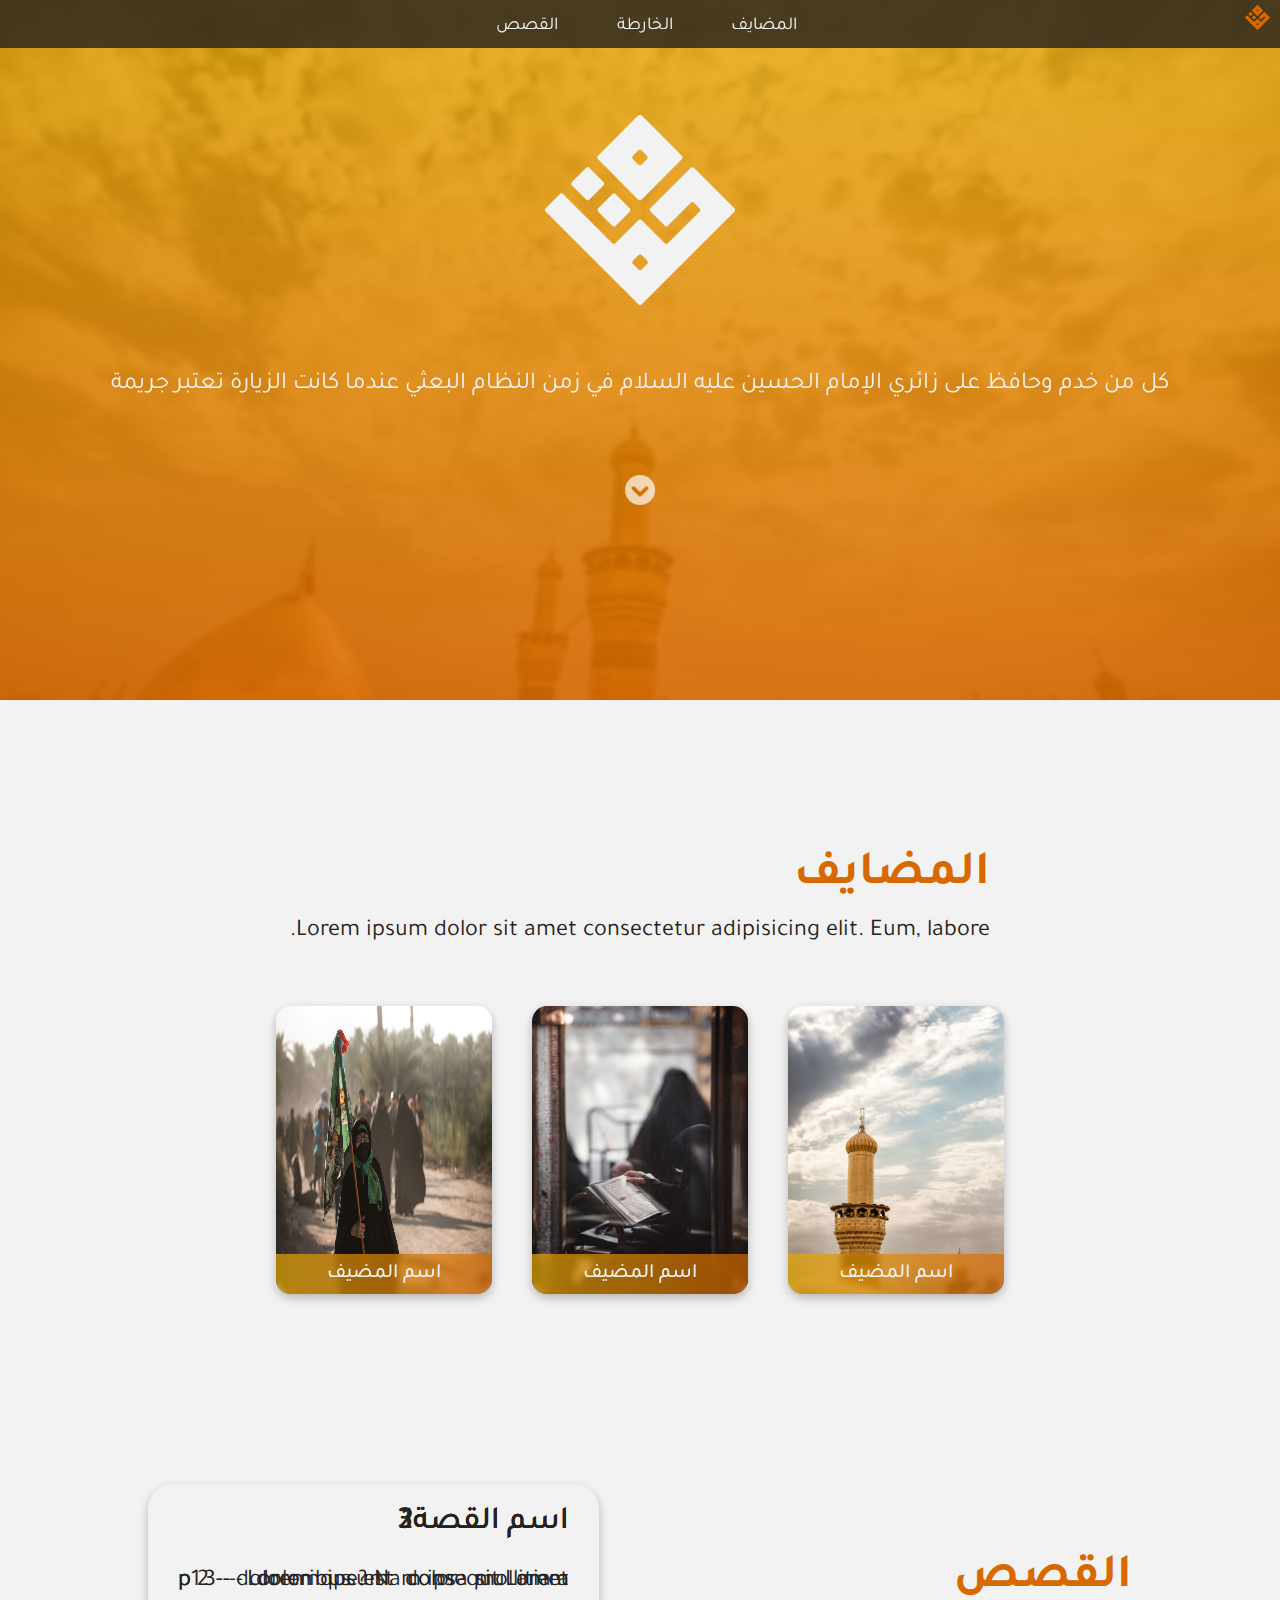
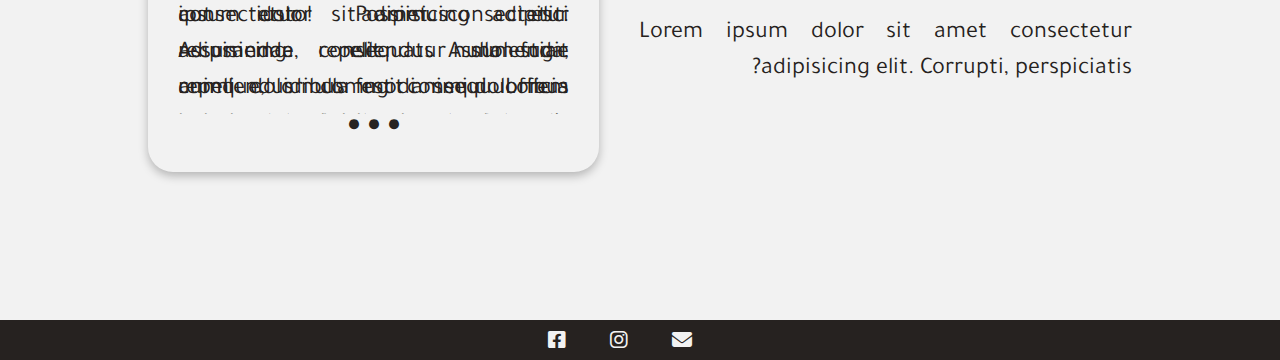
==== commit b25790c9: "use header and footer commponent" ====
--- a/html/index.html
+++ b/html/index.html
@@ -11,46 +11,17 @@
     <title>حماة الأربعين</title>
     <link rel="stylesheet" href="../css/all.min.css" />
     <link rel="stylesheet" href="../css/index.css" />
-    <!-- <link rel="stylesheet" href="../css/bootstrap.min.css" /> -->
+    <link rel="stylesheet" href="../css/main.css" />
     <link rel="icon" href="../logos/logo_white.svg" />
     <script src="../js/Header.js" defer type="text/javascript"></script>
     <script src="../js/Footer.js" defer type="text/javascript"></script>
+
   </head>
 
   <body dir="rtl" class="body">
-    <header-component></header-component>
     <!-- ----------MENU BAR---------- -->
 
-    <!-- <nav id="nav" class="menu_bar">
-      <div class="menu_logo">
-        <a href="index.html">
-          <img src="../logos/logo_orange.svg" alt="logo" />
-        </a>
-      </div>
-      <div class="menu_items">
-        <ul>
-          <li>
-            <a href="hosts.html">
-              المضايف
-              <div class="underlind"></div>
-            </a>
-          </li>
-          <li>
-            <a href="map.html">
-              الخارطة
-              <div class="underlind"></div>
-            </a>
-          </li>
-          <li>
-            <a href="stories.html">
-              القصص
-              <div class="underlind"></div>
-            </a>
-          </li>
-        </ul>
-      </div>
-    </nav> -->
-
+    <header-component></header-component>
     <!-- ----------HEADER---------- -->
 
     <header class="header">
@@ -196,21 +167,7 @@
 
     <!-- ----------FOOTER---------- -->
 
-    <!-- <footer class="footer">
-      <ul>
-        <li>
-          <a href="" target="_blank"><i class="fa-solid fa-envelope"></i></a>
-        </li>
-        <li>
-          <a href="" target="_blank"><i class="fa-brands fa-instagram"></i></a>
-        </li>
-        <li>
-          <a href="" target="_blank"
-            ><i class="fa-brands fa-facebook-square"></i
-          ></a>
-        </li>
-      </ul>
-    </footer> -->
+   
    </div>
     <footer-component></footer-component>
 
--- a/css/index.css
+++ b/css/index.css
@@ -25,7 +25,7 @@
   top: 0%;
   z-index: 3;
   width: 100%;
-  padding: 0% 107px;
+  display: flex;
   height: 40px;
 }
 
@@ -102,6 +102,7 @@
   position: absolute;
   top: 30%;
   right: 50%;
+
   transform: translate(50%, -50%);
   display: block;
   animation: logo 5s ease-out;
@@ -109,10 +110,10 @@
 
 .web_des {
   color: #f2f2f2;
-  width: 45%;
+  width: 100%;
   font-size: 24px;
-  position: absolute;
   display: block;
+  position: absolute;
   top: 55%;
   right: 50%;
   transform: translate(50%, -50%);
@@ -289,6 +290,7 @@
 .sec_type {
   /* width: calc(100%/4); */
   /* height: 288px; */
+  text-align: right;
   max-width: 100%;
   display: block;
   /* overflow: hidden; */
--- a/css/main.css
+++ b/css/main.css
@@ -0,0 +1,43 @@
+.host-container {
+  padding: 10%;
+  display: flex;
+  gap: 30px;
+  flex-direction: column;
+}
+.page-container {
+  padding: 10%;
+}
+.navbar-holder {
+  background-color: #262220d0;
+  backdrop-filter: blur(4px);
+  font-size: 18px;
+  position: fixed;
+  top: 0%;
+  z-index: 3;
+  width: 100%;
+  display: flex;
+  height: max-content;
+  padding: 5px 10px;
+}
+.navbar {
+  text-align: center;
+  width: 95%;
+  height: max-content;
+  display: flex;
+  gap: 5%;
+  /* padding: 5px 0; */
+  justify-content: center;
+  align-items: center;
+}
+.navbar a {
+  text-decoration: none;
+  color: #f2f2f2;
+}
+.logo img {
+  height: 25px;
+}
+@media only screen and (max-width: 300px) {
+  .logo {
+    display: none;
+  }
+}
